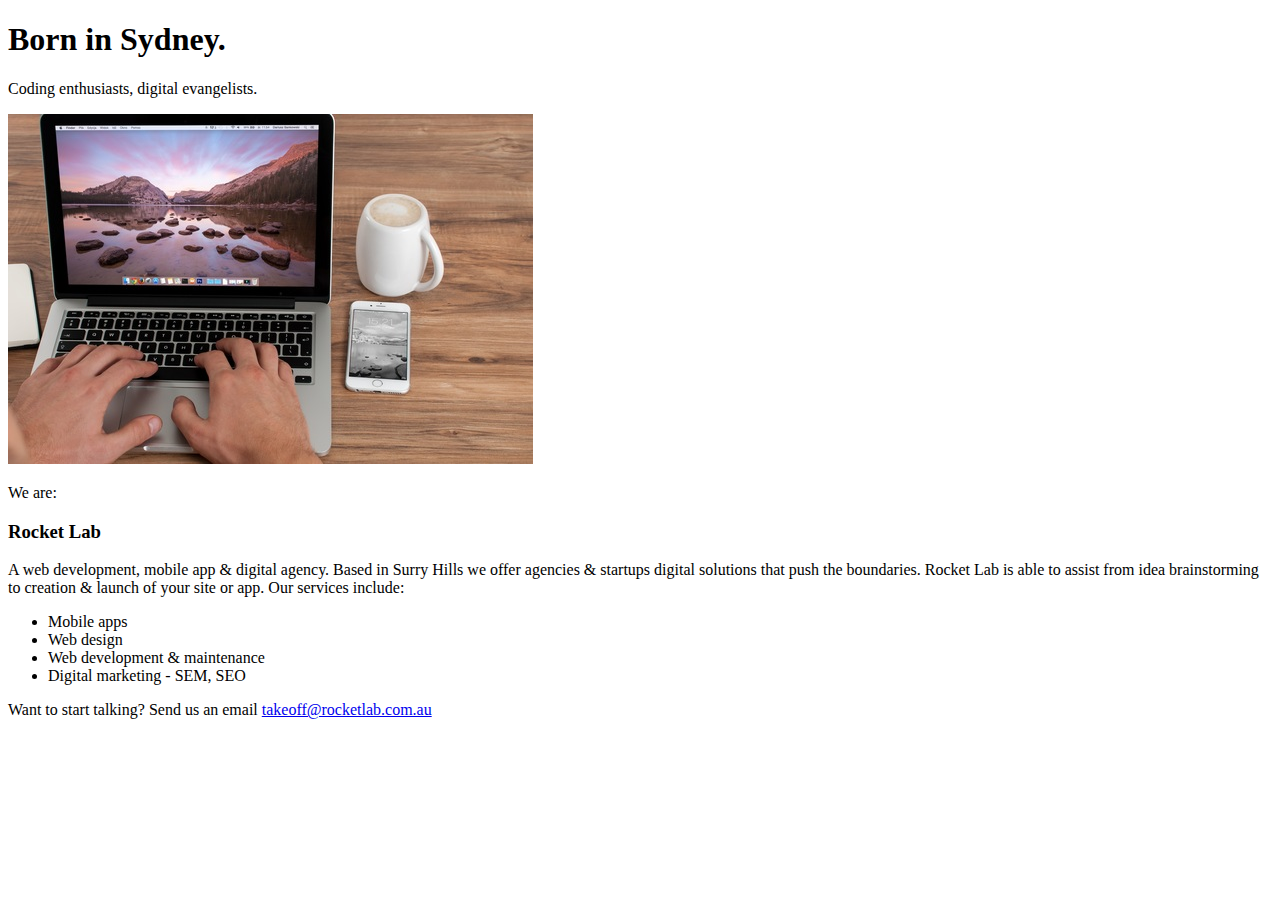
==== Unit_3/index.html @ 3f5169f0 "Submitting Unit_3" ====
<!DOCTYPE html>
<html>
<head>
	<title>Rocket Lab Pty Ltd</title>
	<link rel="stylesheet" type="text/css" a href="css/main.css">
</head>
<body>
<h1> Born in Sydney.</h1>
<p> Coding enthusiasts, digital evangelists.</p>
<img src="images/coffee-cup.jpg">
<p> We are:
<h3 id="blue"> Rocket Lab </h3>
<p>A web development, mobile app & digital agency.
Based in Surry Hills we offer agencies & startups digital solutions that push the boundaries. Rocket Lab is able to assist from idea brainstorming to creation & launch of your site or app. 

Our services include:
<ul> 
<li>Mobile apps</li>
<li>Web design</li> 
<li>Web development & maintenance</li> 
<li>Digital marketing - SEM, SEO</li>
</ul>
</p>
<p>Want to start talking? Send us an email <a href=mailto:"jene.medina@gmail.com?Subject=Hello"> takeoff@rocketlab.com.au</a> 
</p>
</body>
</html>
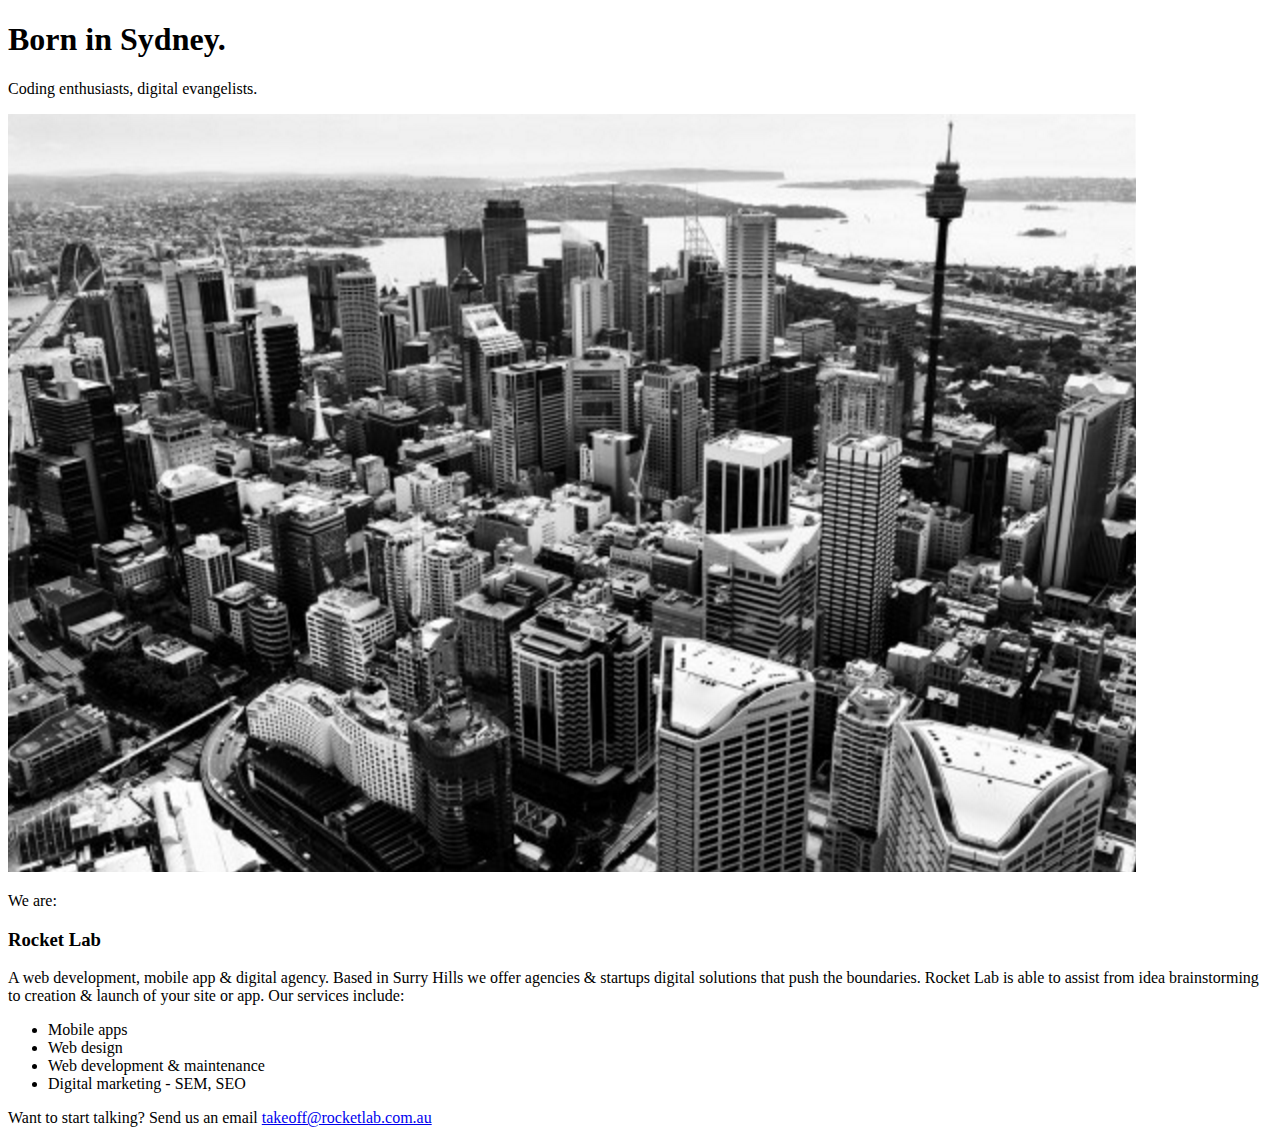
==== commit 11f26e2b: "Utilising fonts & changing image" ====
--- a/Unit_3/index.html
+++ b/Unit_3/index.html
@@ -4,24 +4,25 @@
 <head>
 	<title>Rocket Lab Pty Ltd</title>
 	<link rel="stylesheet" type="text/css" a href="css/main.css">
+	<style> @import url('https://fonts.googleapis.com/css?family=Bungee+Hairline|Open+Sans:600|Slabo+27px');</style>
 </head>
 <body>
 <h1> Born in Sydney.</h1>
 <p> Coding enthusiasts, digital evangelists.</p>
-<img src="images/coffee-cup.jpg">
+<img src="images/Cityskyline.png">
 <p> We are:
 <h3 id="blue"> Rocket Lab </h3>
 <p>A web development, mobile app & digital agency.
 Based in Surry Hills we offer agencies & startups digital solutions that push the boundaries. Rocket Lab is able to assist from idea brainstorming to creation & launch of your site or app. 
 
-Our services include:
+Our services include:</p>
 <ul> 
 <li>Mobile apps</li>
 <li>Web design</li> 
 <li>Web development & maintenance</li> 
 <li>Digital marketing - SEM, SEO</li>
 </ul>
-</p>
+
 <p>Want to start talking? Send us an email <a href=mailto:"jene.medina@gmail.com?Subject=Hello"> takeoff@rocketlab.com.au</a> 
 </p>
 </body>
